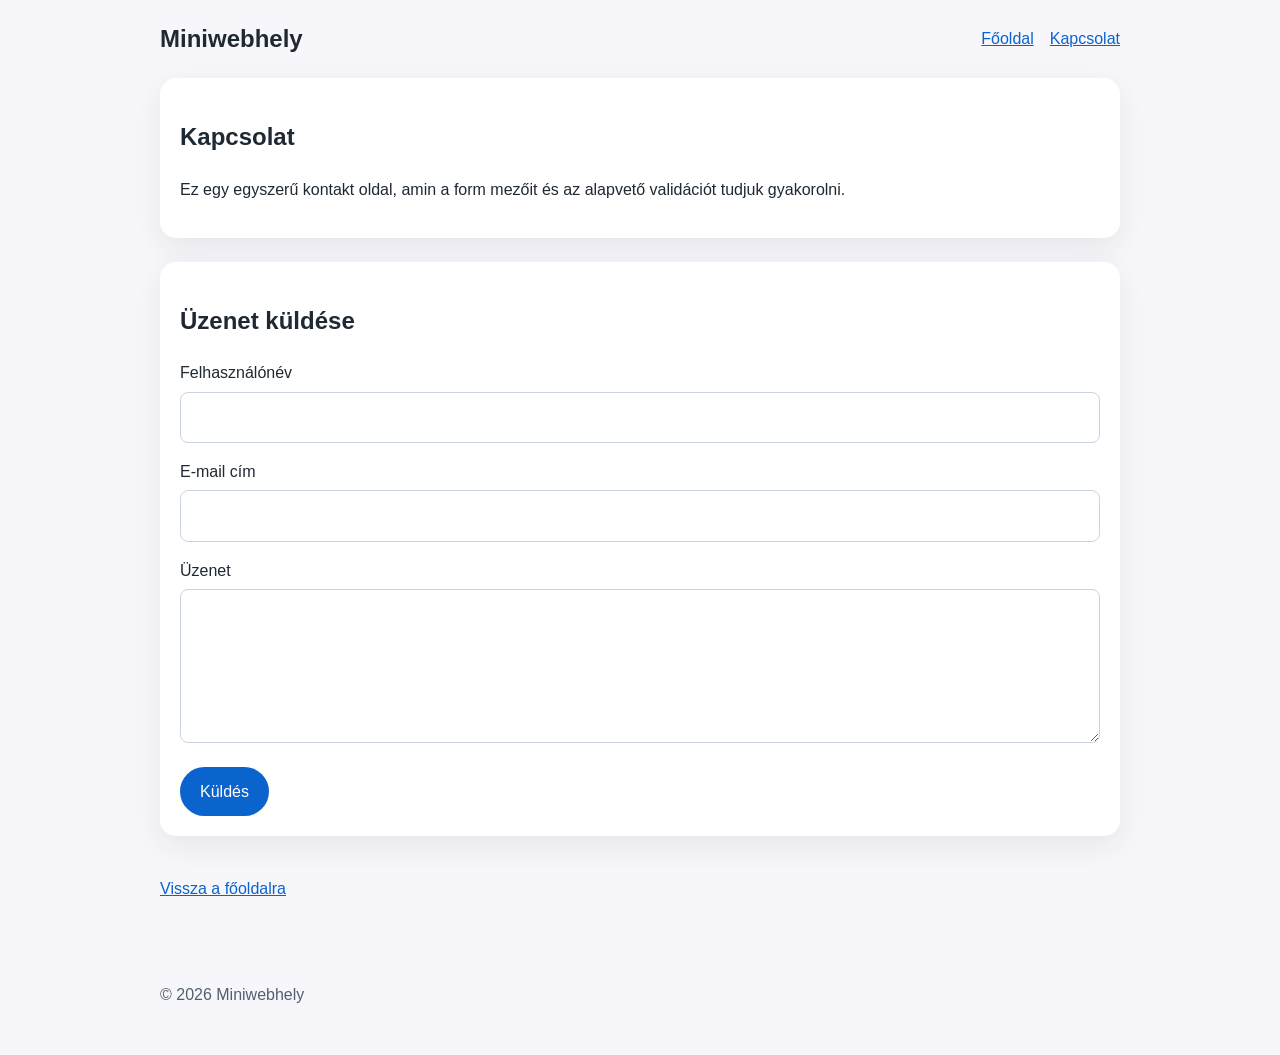
==== contact.html @ ef4ea487 "Alapváz elkészítve: index.html és contact.html" ====
<!DOCTYPE html>
<html lang="hu">
<head>
	<meta charset="UTF-8">
	<meta name="viewport" content="width=device-width, initial-scale=1.0">
	<title>Miniwebhely - Kapcsolat</title>
	<link rel="stylesheet" href="css/style.css">
</head>
<body>
	<header class="site-header">
		<div class="logo">Miniwebhely</div>
		<nav aria-label="Főnavigáció">
			<ul>
				<li><a href="index.html">Főoldal</a></li>
				<li><a href="contact.html">Kapcsolat</a></li>
			</ul>
		</nav>
	</header>

	<main>
		<section>
			<h1>Kapcsolat</h1>
			<p>Ez egy egyszerű kontakt oldal, amin a form mezőit és az alapvető validációt tudjuk gyakorolni.</p>
		</section>

		<section aria-labelledby="uzenetkuldes-cim">
			<h2 id="uzenetkuldes-cim">Üzenet küldése</h2>
			<form action="#" method="post">
				<p>
					<label for="nev">Felhasználónév</label><br>
					<input type="text" id="nev" name="nev" required autocomplete="username">
				</p>

				<p>
					<label for="email">E-mail cím</label><br>
					<input type="email" id="email" name="email" required autocomplete="email">
				</p>

				<p>
					<label for="uzenet">Üzenet</label><br>
					<textarea id="uzenet" name="uzenet" rows="5" required></textarea>
				</p>

				<button type="submit">Küldés</button>
			</form>
		</section>

		<p><a href="index.html">Vissza a főoldalra</a></p>
	</main>

	<footer>
		<p>&copy; 2026 Miniwebhely</p>
	</footer>
</body>
</html>
---- css/style.css ----
* {
	box-sizing: border-box;
}

body {
	margin: 0;
	font-family: Arial, Helvetica, sans-serif;
	line-height: 1.6;
	color: #1f2933;
	background: #f7f7fb;
}

.site-header,
main,
footer {
	width: min(960px, calc(100% - 2rem));
	margin: 0 auto;
}

.site-header {
	display: flex;
	justify-content: space-between;
	align-items: center;
	gap: 1rem;
	padding: 1.25rem 0;
}

.logo {
	font-size: 1.5rem;
	font-weight: 700;
}

nav ul {
	list-style: none;
	display: flex;
	gap: 1rem;
	padding: 0;
	margin: 0;
}

a {
	color: #0b63ce;
}

a:hover,
a:focus-visible {
	color: #084a99;
}

main {
	display: grid;
	gap: 1.5rem;
	padding-bottom: 2rem;
}

section,
article {
	background: #ffffff;
	border-radius: 1rem;
	padding: 1.25rem;
	box-shadow: 0 10px 30px rgba(15, 23, 42, 0.08);
}

form p {
	margin: 0 0 1rem;
}

input,
textarea,
button {
	font: inherit;
}

input,
textarea {
	width: 100%;
	padding: 0.75rem;
	border: 1px solid #cbd5e1;
	border-radius: 0.5rem;
	margin-top: 0.35rem;
}

button {
	border: 0;
	border-radius: 999px;
	padding: 0.75rem 1.25rem;
	background: #0b63ce;
	color: #ffffff;
	cursor: pointer;
}

button:hover,
button:focus-visible {
	background: #084a99;
}

footer {
	padding: 1rem 0 2rem;
	color: #52606d;
}

input:focus-visible,
textarea:focus-visible,
button:focus-visible,
a:focus-visible {
	outline: 3px solid #93c5fd;
	outline-offset: 2px;
}
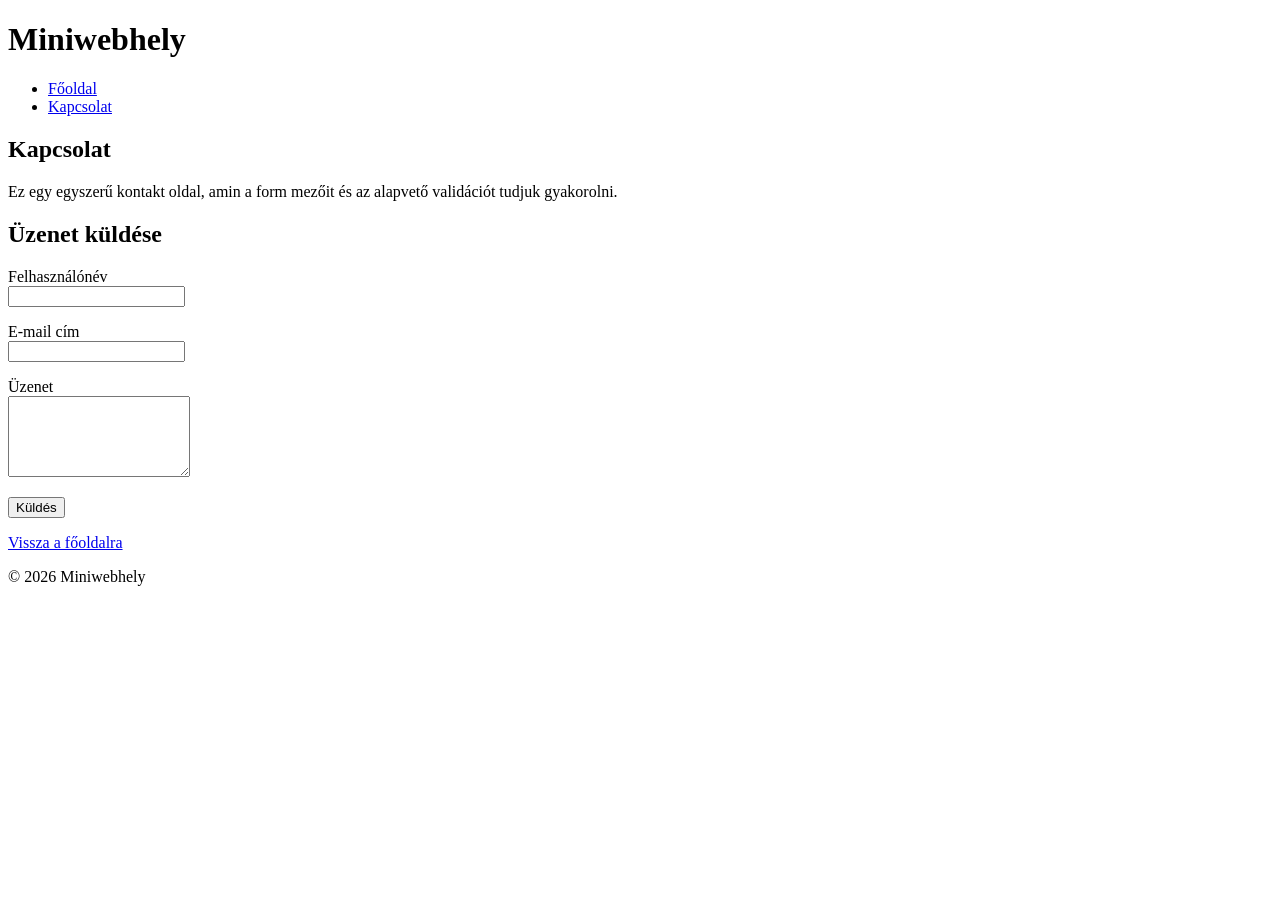
==== commit a2c8b0ab: "Oldal feltolve" ====
--- a/contact.html
+++ b/contact.html
@@ -1,55 +1,72 @@
-<!DOCTYPE html>
+<!doctype html>
 <html lang="hu">
-<head>
-	<meta charset="UTF-8">
-	<meta name="viewport" content="width=device-width, initial-scale=1.0">
-	<title>Miniwebhely - Kapcsolat</title>
-	<link rel="stylesheet" href="css/style.css">
-</head>
-<body>
-	<header class="site-header">
-		<div class="logo">Miniwebhely</div>
-		<nav aria-label="Főnavigáció">
-			<ul>
-				<li><a href="index.html">Főoldal</a></li>
-				<li><a href="contact.html">Kapcsolat</a></li>
-			</ul>
-		</nav>
-	</header>
+  <head>
+    <meta charset="UTF-8" />
+    <meta
+      name="viewport"
+      content="width=device-width, initial-scale=1.0" />
+    <title>Miniwebhely - Kapcsolat</title>
+  </head>
+  <body>
+    <header>
+      <h1>Miniwebhely</h1>
+      <nav aria-label="Főnavigáció">
+        <ul>
+          <li><a href="index.html">Főoldal</a></li>
+          <li><a href="contact.html">Kapcsolat</a></li>
+        </ul>
+      </nav>
+    </header>
 
-	<main>
-		<section>
-			<h1>Kapcsolat</h1>
-			<p>Ez egy egyszerű kontakt oldal, amin a form mezőit és az alapvető validációt tudjuk gyakorolni.</p>
-		</section>
+    <main>
+      <section>
+        <h1>Kapcsolat</h1>
+        <p>Ez egy egyszerű kontakt oldal, amin a form mezőit és az alapvető validációt tudjuk gyakorolni.</p>
+      </section>
 
-		<section aria-labelledby="uzenetkuldes-cim">
-			<h2 id="uzenetkuldes-cim">Üzenet küldése</h2>
-			<form action="#" method="post">
-				<p>
-					<label for="nev">Felhasználónév</label><br>
-					<input type="text" id="nev" name="nev" required autocomplete="username">
-				</p>
+      <section aria-labelledby="uzenetkuldes-cim">
+        <h2 id="uzenetkuldes-cim">Üzenet küldése</h2>
+        <form
+          action="#"
+          method="post">
+          <p>
+            <label for="nev">Felhasználónév</label><br />
+            <input
+              type="text"
+              id="nev"
+              name="nev"
+              required
+              autocomplete="username" />
+          </p>
 
-				<p>
-					<label for="email">E-mail cím</label><br>
-					<input type="email" id="email" name="email" required autocomplete="email">
-				</p>
+          <p>
+            <label for="email">E-mail cím</label><br />
+            <input
+              type="email"
+              id="email"
+              name="email"
+              required
+              autocomplete="email" />
+          </p>
 
-				<p>
-					<label for="uzenet">Üzenet</label><br>
-					<textarea id="uzenet" name="uzenet" rows="5" required></textarea>
-				</p>
+          <p>
+            <label for="uzenet">Üzenet</label><br />
+            <textarea
+              id="uzenet"
+              name="uzenet"
+              rows="5"
+              required></textarea>
+          </p>
 
-				<button type="submit">Küldés</button>
-			</form>
-		</section>
+          <button type="submit">Küldés</button>
+        </form>
+      </section>
 
-		<p><a href="index.html">Vissza a főoldalra</a></p>
-	</main>
+      <p><a href="index.html">Vissza a főoldalra</a></p>
+    </main>
 
-	<footer>
-		<p>&copy; 2026 Miniwebhely</p>
-	</footer>
-</body>
+    <footer>
+      <p>&copy; 2026 Miniwebhely</p>
+    </footer>
+  </body>
 </html>
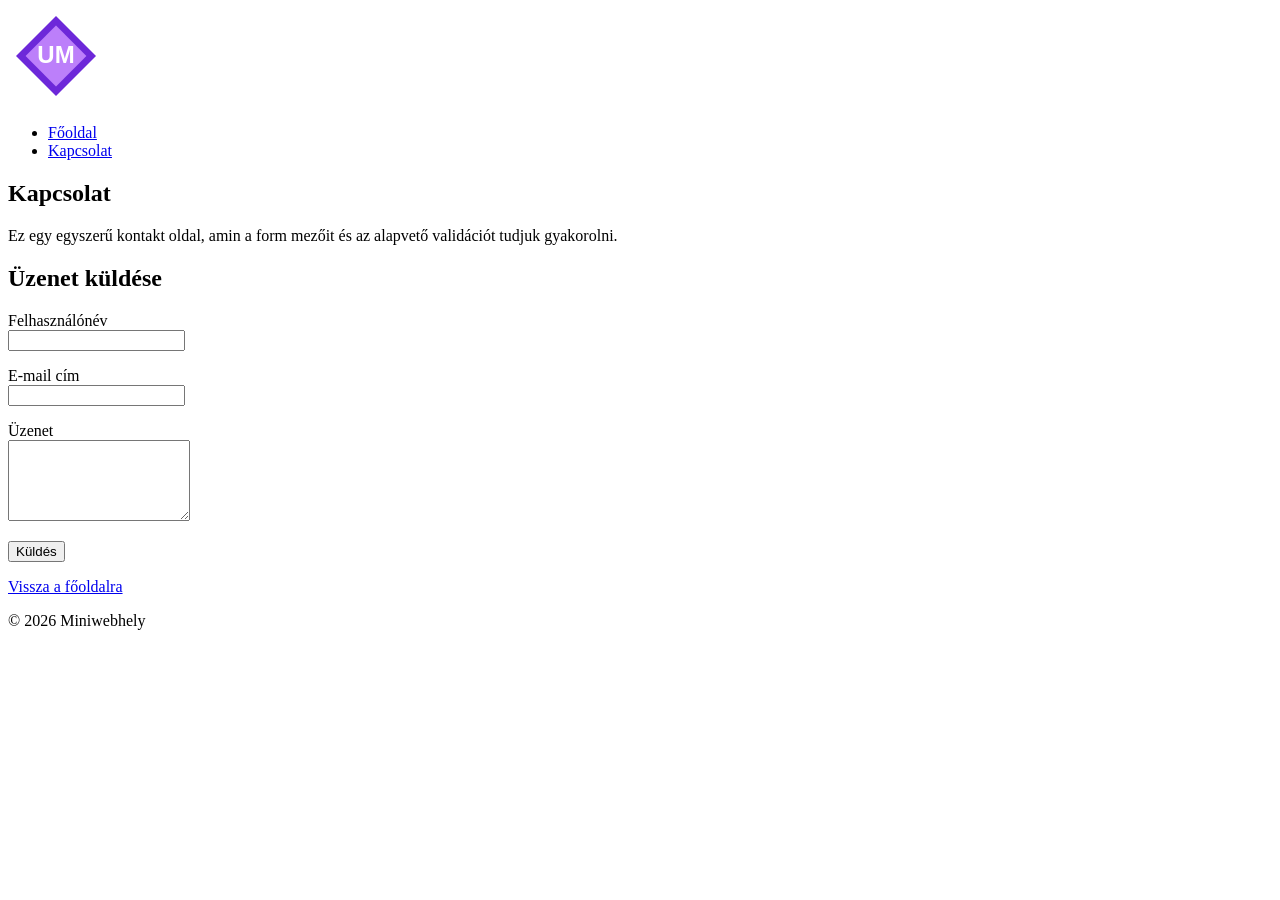
==== commit c30f3827: "SVG logó a contact oldalon is" ====
--- a/contact.html
+++ b/contact.html
@@ -5,11 +5,68 @@
     <meta
       name="viewport"
       content="width=device-width, initial-scale=1.0" />
-    <title>Miniwebhely - Kapcsolat</title>
+    <title>Miniwebhely | Kapcsolat</title>
+    <meta
+      name="description"
+      content="Kapcsolat oldal a miniwebhely gyakorló feladatokhoz, egyszerű űrlappal és visszalinkkel." />
+    <meta
+      name="robots"
+      content="index, follow" />
+    <link
+      rel="canonical"
+      href="https://martszii.github.io/miniwebhely/contact.html" />
+
+    <meta
+      property="og:title"
+      content="Miniwebhely | Kapcsolat" />
+    <meta
+      property="og:description"
+      content="Kapcsolat oldal a miniwebhely gyakorló feladatokhoz, egyszerű űrlappal és visszalinkkel." />
+    <meta
+      property="og:image"
+      content="https://martszii.github.io/miniwebhely/kepek/og-borito.jpg" />
+    <meta
+      property="og:url"
+      content="https://martszii.github.io/miniwebhely/contact.html" />
+    <meta
+      property="og:type"
+      content="website" />
+    <meta
+      property="og:locale"
+      content="hu_HU" />
   </head>
   <body>
     <header>
-      <h1>Miniwebhely</h1>
+      <a
+        href="index.html"
+        aria-label="Főoldal">
+        <svg
+          viewBox="0 0 120 120"
+          width="96"
+          height="96"
+          xmlns="http://www.w3.org/2000/svg"
+          role="img"
+          aria-labelledby="logo-cim">
+          <title id="logo-cim">Miniwebhely rombusz logó</title>
+          <polygon
+            points="60,10 110,60 60,110 10,60"
+            fill="#6d28d9" />
+          <polygon
+            points="60,22 98,60 60,98 22,60"
+            fill="#c084fc"
+            opacity="0.95" />
+          <text
+            x="60"
+            y="69"
+            text-anchor="middle"
+            font-family="Arial, Helvetica, sans-serif"
+            font-size="30"
+            font-weight="700"
+            fill="#ffffff">
+            UM
+          </text>
+        </svg>
+      </a>
       <nav aria-label="Főnavigáció">
         <ul>
           <li><a href="index.html">Főoldal</a></li>
